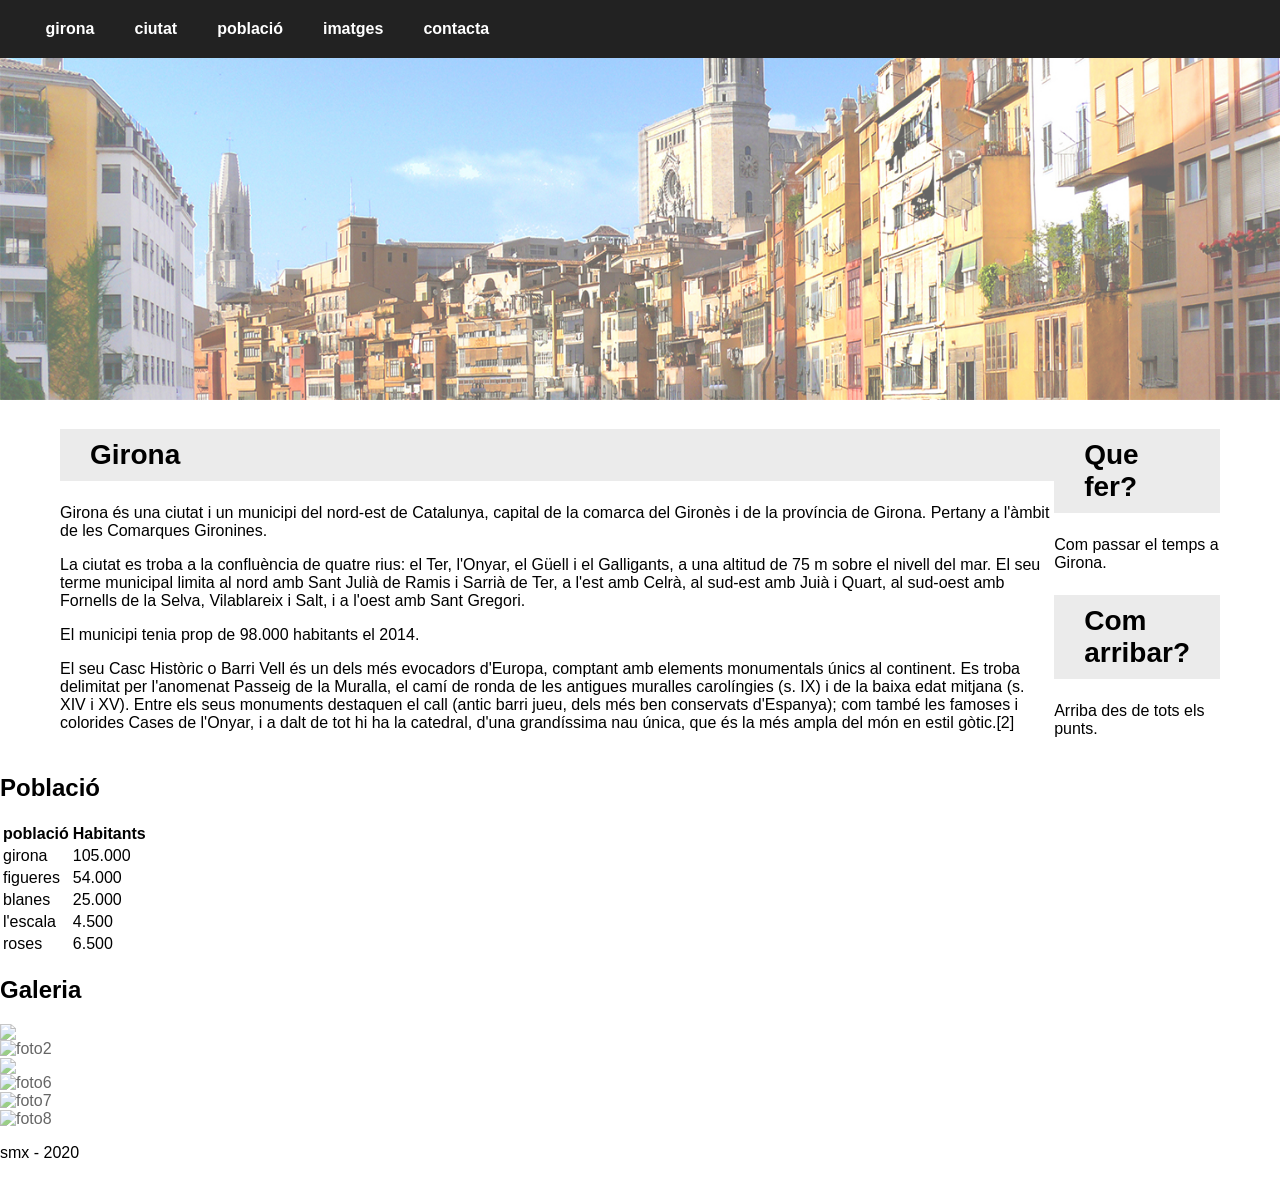
==== AC2.4_Victor_Extremera/index.html @ 88b4a722 "AC2.4" ====
<!DOCTYPE html>
<html>
	<head>
		<meta charset="UTF-8">
		<meta name="viewport" content="width=device-width, initial-scale=1.0">
		<title>Girona enamora</title>
		<link rel="stylesheet" href="css/style.css">
    	<link rel="shortcut icon" href="https://cdn-icons-png.flaticon.com/512/8743/8743996.png">
	</head>
	<body>

	<!-- MENU DEL LLOC WEB -->
		<div class="header">
			<ul class="menu">
				<li><a>girona</a></li>
				<li><a>ciutat</a></li>
				<li><a>població</a></li>
				<li><a>imatges</a></li>  
				<li><a>contacta</a></li>
			</ul>
		</div>
		<div class="slide">
			<img alt="girona" src="img/slide.jpg">
		</div>
		<div class="content">
			<div class="girona">
				<h2>Girona</h2>
				<p>Girona és una ciutat i un municipi del nord-est de Catalunya, capital de la comarca del Gironès i de la província de Girona. Pertany a l'àmbit de les Comarques Gironines.</p>
				<p>La ciutat es troba a la confluència de quatre rius: el Ter, l'Onyar, el Güell i el Galligants, a una altitud de 75 m sobre el nivell del mar. El seu terme municipal limita al nord amb Sant Julià de Ramis i Sarrià de Ter, a l'est amb Celrà, al sud-est amb Juià i Quart, al sud-oest amb Fornells de la Selva, Vilablareix i Salt, i a l'oest amb Sant Gregori.</p>
				<p>El municipi tenia prop de 98.000 habitants el 2014.</p>
				<p>El seu Casc Històric o Barri Vell és un dels més evocadors d'Europa, comptant amb elements monumentals únics al continent. Es troba delimitat per l'anomenat Passeig de la Muralla, el camí de ronda de les antigues muralles carolíngies (s. IX) i de la baixa edat mitjana (s. XIV i XV). Entre els seus monuments destaquen el call (antic barri jueu, dels més ben conservats d'Espanya); com també les famoses i colorides Cases de l'Onyar, i a dalt de tot hi ha la catedral, d'una grandíssima nau única, que és la més ampla del món en estil gòtic.[2]</p>
			</div>
			<div class="widget">
				<div class="widget-element">
					<h2>Que fer?</h2>
					<p>Com passar el temps a Girona.</p>
					<h2>Com arribar?</h2>
					<p>Arriba des de tots els punts.</p>
				</div>
			</div>
		</div>

		<div>
			<div>
				<h2>Població</h2>
				<table>
					<tr><th>població</td><th>Habitants</td></tr>
					<tr><td>girona</td><td>105.000</td></tr>
					<tr><td>figueres</td><td>54.000</td></tr>
					<tr><td>blanes</td><td>25.000</td></tr>
					<tr><td>l'escala</td><td>4.500</td></tr>
					<tr><td>roses</td><td>6.500</td></tr>
				</table>
			</div>
		</div>

		<div>
			<div>
			<h2>Galeria</h2>
			</div>
			<div>
				<div><img src="imatges/foto1.jpg"></div>
				<div><img src="imatges/foto2.jpg" alt="foto2"></div>
				<div><img src="imatges/foto3.jpg"></div>
			</div>
			<div>
				<div><img src="imatges/foto6.jpg" alt="foto6"></div>
				<div><img src="imatges/foto7.jpg" alt="foto7"></div>
				<div><img src="imatges/foto8.jpg" alt="foto8"></div>
			</div>
		</div>

		<div class="footer">
			<p>smx - 2020</p>
		</div>
	</body>
</html>
---- AC2.4_Victor_Extremera/css/style.css ----
html, body {
    margin: 0;
    padding: 0;
    font-family: 'Segoe UI', Tahoma, Geneva, Verdana, sans-serif;
}

.header {
    background-color: #222222;
    padding: 10px 0;
    width: 100%;
    position: fixed;
    z-index: 5;
}

.menu {
    list-style-type: none;
    margin: 0 0 0 2vw;
    padding: 0;
    display: flex;
    justify-content: flex-start;
}

.menu li {
    display: inline;
}

.menu li a {
    text-decoration: none; 
    color: white;
    padding: 10px 20px;
    display: block;
    font-weight: 700;
}

.menu li a:hover {
    background-color: rgb(123, 123, 123);
    color: #ffffff;
    font-weight: 700;
}

.slide {
    display: flex; 
    width: 100%; 
    justify-content: center;
    height: 45ch;
    overflow: hidden;
}

img{
    display: block;
    width: 100%;
    opacity: 60%;
    z-index: -1;
}

.content {
    margin: 5px 60px;
    display: flex;
}

.content h2 {
    font-weight: 800;
    font-size: 28px;
    padding: 10px 30px;
    background-color: #ebebeb;
    display: flex-start;
}

.
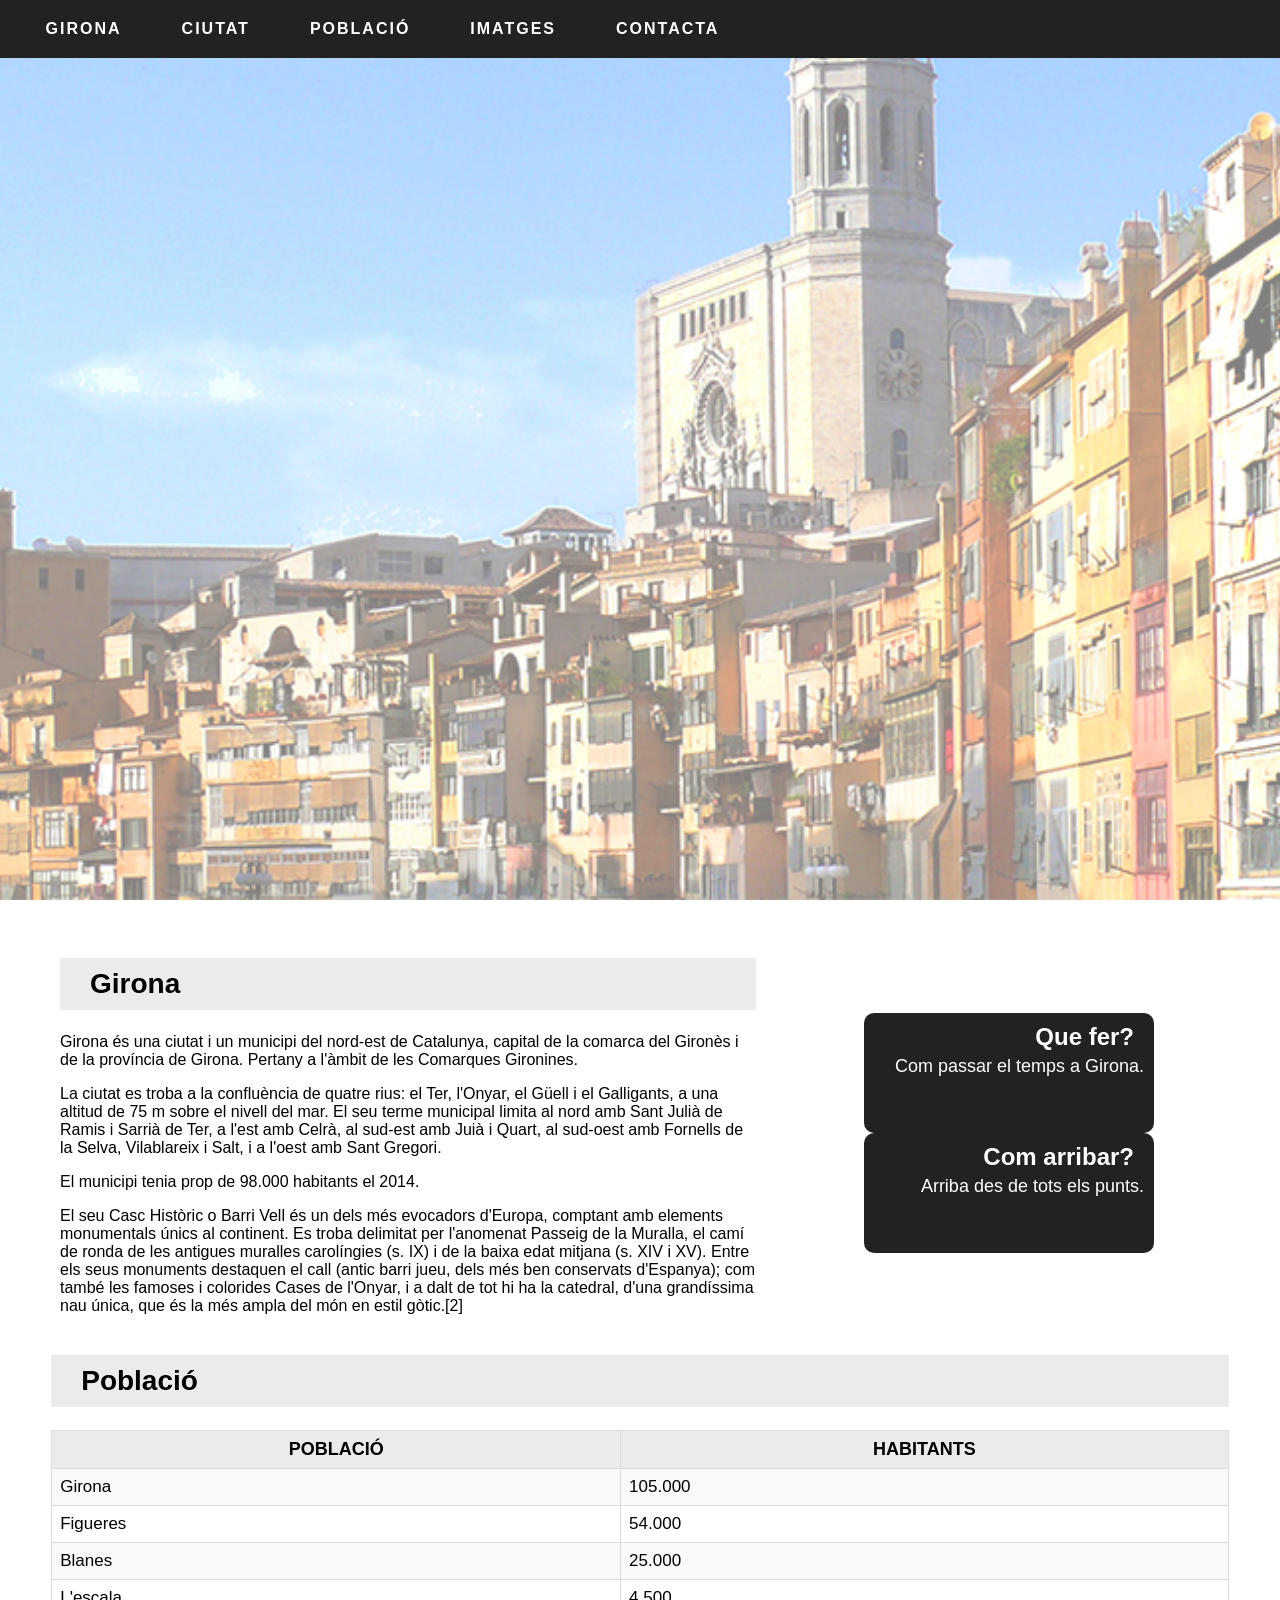
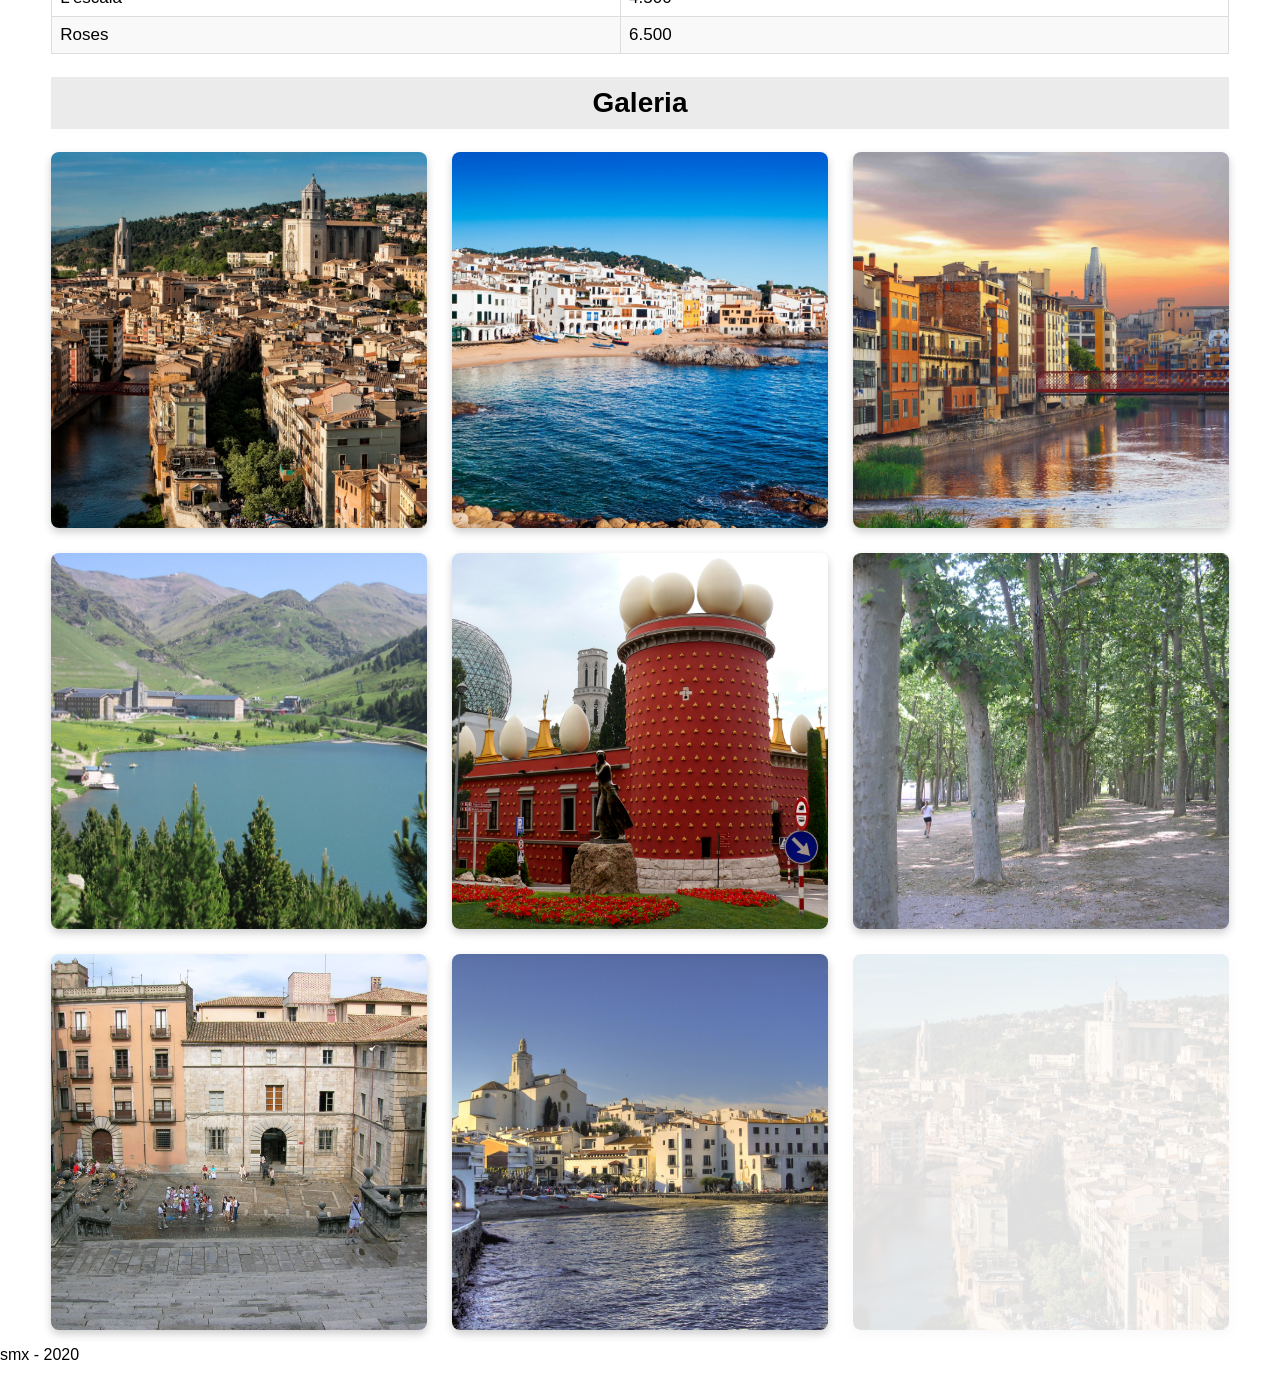
==== commit 79709ac9: "bebe" ====
--- a/AC2.4_Victor_Extremera/index.html
+++ b/AC2.4_Victor_Extremera/index.html
@@ -8,23 +8,22 @@
     	<link rel="shortcut icon" href="https://cdn-icons-png.flaticon.com/512/8743/8743996.png">
 	</head>
 	<body>
-
 	<!-- MENU DEL LLOC WEB -->
 		<div class="header">
 			<ul class="menu">
-				<li><a>girona</a></li>
-				<li><a>ciutat</a></li>
-				<li><a>població</a></li>
-				<li><a>imatges</a></li>  
-				<li><a>contacta</a></li>
+				<li><a href="#girona">girona</a></li>
+				<li><a href="#girona">ciutat</a></li>
+				<li><a href="#taula">població</a></li>
+				<li><a href="#galeria">imatges</a></li>  
+				<li><a href="#contacte">contacta</a></li>
 			</ul>
 		</div>
 		<div class="slide">
-			<img alt="girona" src="img/slide.jpg">
+			<!-- <img alt="girona" src="img/slide.jpg"> -->
 		</div>
 		<div class="content">
-			<div class="girona">
-				<h2>Girona</h2>
+			<div class="girona" id="girona">
+				<h2 class="girona-h2">Girona</h2>
 				<p>Girona és una ciutat i un municipi del nord-est de Catalunya, capital de la comarca del Gironès i de la província de Girona. Pertany a l'àmbit de les Comarques Gironines.</p>
 				<p>La ciutat es troba a la confluència de quatre rius: el Ter, l'Onyar, el Güell i el Galligants, a una altitud de 75 m sobre el nivell del mar. El seu terme municipal limita al nord amb Sant Julià de Ramis i Sarrià de Ter, a l'est amb Celrà, al sud-est amb Juià i Quart, al sud-oest amb Fornells de la Selva, Vilablareix i Salt, i a l'oest amb Sant Gregori.</p>
 				<p>El municipi tenia prop de 98.000 habitants el 2014.</p>
@@ -32,45 +31,59 @@
 			</div>
 			<div class="widget">
 				<div class="widget-element">
-					<h2>Que fer?</h2>
+					<h2 class="widget-h2">Que fer?</h2>
 					<p>Com passar el temps a Girona.</p>
-					<h2>Com arribar?</h2>
+				</div>
+				<div class="widget-element">
+					<h2 class="widget-h2">Com arribar?</h2>
 					<p>Arriba des de tots els punts.</p>
 				</div>
 			</div>
 		</div>
-
-		<div>
-			<div>
-				<h2>Població</h2>
-				<table>
-					<tr><th>població</td><th>Habitants</td></tr>
-					<tr><td>girona</td><td>105.000</td></tr>
-					<tr><td>figueres</td><td>54.000</td></tr>
-					<tr><td>blanes</td><td>25.000</td></tr>
-					<tr><td>l'escala</td><td>4.500</td></tr>
-					<tr><td>roses</td><td>6.500</td></tr>
-				</table>
+		<div class="table-container" id="poblacio">
+			<h2>Població</h2>
+			<table>
+				<tr>
+					<th>Població</th>
+					<th>Habitants</th>
+				</tr>
+				<tr>
+					<td>girona</td>
+					<td>105.000</td>
+				</tr>
+				<tr>
+					<td>figueres</td>
+					<td>54.000</td>
+				</tr>
+				<tr>
+					<td>blanes</td>
+					<td>25.000</td>
+				</tr>
+				<tr>
+					<td>l'escala</td>
+					<td>4.500</td>
+				</tr>
+				<tr>
+					<td>roses</td>
+					<td>6.500</td>
+				</tr>
+			</table>
+		</div>
+		<div class="gallery-container" id="galeria">
+			<h2>Galeria</h2>
+			<div class="gallery-grid">
+				<div class="gallery-item"><img src="img/foto1.jpg" alt="Foto 1"></div>
+				<div class="gallery-item"><img src="img/foto2.jpg" alt="Foto 2"></div>
+				<div class="gallery-item"><img src="img/foto3.jpg" alt="Foto 3"></div>
+				<div class="gallery-item"><img src="img/foto4.jpg" alt="Foto 4"></div>
+				<div class="gallery-item"><img src="img/foto5.jpg" alt="Foto 5"></div>
+				<div class="gallery-item"><img src="img/foto6.jpg" alt="Foto 6"></div>
+				<div class="gallery-item"><img src="img/foto7.jpg" alt="Foto 7"></div>
+				<div class="gallery-item"><img src="img/foto8.jpg" alt="Foto 8"></div>
+				<div class="gallery-item"><img src="img/foto1.jpg" alt="Foto 9"><p>More ...</p></div>
 			</div>
 		</div>
-
-		<div>
-			<div>
-			<h2>Galeria</h2>
-			</div>
-			<div>
-				<div><img src="imatges/foto1.jpg"></div>
-				<div><img src="imatges/foto2.jpg" alt="foto2"></div>
-				<div><img src="imatges/foto3.jpg"></div>
-			</div>
-			<div>
-				<div><img src="imatges/foto6.jpg" alt="foto6"></div>
-				<div><img src="imatges/foto7.jpg" alt="foto7"></div>
-				<div><img src="imatges/foto8.jpg" alt="foto8"></div>
-			</div>
-		</div>
-
-		<div class="footer">
+		<div class="footer" id="contacte">
 			<p>smx - 2020</p>
 		</div>
 	</body>
--- a/AC2.4_Victor_Extremera/css/style.css
+++ b/AC2.4_Victor_Extremera/css/style.css
@@ -2,6 +2,7 @@
     margin: 0;
     padding: 0;
     font-family: 'Segoe UI', Tahoma, Geneva, Verdana, sans-serif;
+    scroll-behavior: smooth;
 }
 
 .header {
@@ -22,14 +23,17 @@
 
 .menu li {
     display: inline;
+    margin-right: 20px;
 }
 
 .menu li a {
     text-decoration: none; 
+    letter-spacing: 2px;
     color: white;
     padding: 10px 20px;
     display: block;
     font-weight: 700;
+    text-transform: uppercase;
 }
 
 .menu li a:hover {
@@ -42,23 +46,22 @@
     display: flex; 
     width: 100%; 
     justify-content: center;
-    height: 45ch;
+    height: 60vh;
     overflow: hidden;
-}
-
-img{
-    display: block;
-    width: 100%;
-    opacity: 60%;
-    z-index: -1;
+    background-image: linear-gradient(rgba(255, 255, 255, 0.5), rgba(255, 255, 255, 0.5)), url("../img/slide.jpg");
+    background-size: cover;
+    background-position: center;
+    background-attachment: fixed;
+    height: 100vh;
 }
 
 .content {
     margin: 5px 60px;
     display: flex;
+    padding-top: 30px;
 }
 
-.content h2 {
+.girona-h2 {
     font-weight: 800;
     font-size: 28px;
     padding: 10px 30px;
@@ -66,4 +69,131 @@
     display: flex-start;
 }
 
-.+.girona {
+    width: 60%;
+}
+
+.widget {
+    width: 35%;
+    margin-left: 50px;
+    display: flex;
+    flex-direction: column;
+    align-items: center;
+    justify-content: center;
+}
+
+.widget-element {
+    background-color: #222222;
+    border-radius: 10px;
+    color: white;
+    display: flex;
+    flex-direction: column;
+    /* padding: 15px 40px; */
+    height: 120px;
+    width: 290px;
+}
+
+.widget-h2 {
+    font-weight: 800;
+    font-size: 24px;
+    text-align: right;
+    margin: 0;
+    padding: 10px 20px 0 20px;
+}
+
+.widget-element p {
+    text-align: right;
+    font-size: 18px;
+    padding: 5px 10px;
+    max-width: 270px;
+    margin: 0;
+}
+
+.table-container {
+    width: 92%;
+    margin: auto;
+    border-collapse: collapse;
+}
+
+.table-container h2 {
+    font-weight: 800;
+    font-size: 28px;
+    padding: 10px 30px;
+    background-color: #ebebeb;
+    display: flex-start;
+}
+
+table {
+    width: 100%;
+    border-collapse: collapse;
+}
+
+th {
+    background-color: #ebebeb;
+    color: black;
+    padding: 8px;
+    border: 1px solid #ddd;
+    font-size: 18px;
+    text-transform: uppercase;
+    text-align: center;
+}
+
+td {
+    padding: 8px;
+    border: 1px solid #ddd;
+    text-align: left;
+    font-size: 17px;
+    text-transform: capitalize;
+}
+
+td:first-child {
+    text-align: left;
+}
+
+tr:nth-child(even) {
+    background-color: #f9f9f9;
+}
+
+.gallery-container {
+    width: 92%;
+    margin: auto;
+    text-align: center;
+}
+
+.gallery-container h2 {
+    font-weight: 800;
+    font-size: 28px;
+    padding: 10px 30px;
+    background-color: #ebebeb;
+    display: flex-start;
+}
+
+.gallery-grid {
+    display: grid;
+    grid-template-columns: repeat(3, 1fr);
+    gap: 25px;
+    margin-top: 20px;
+}
+
+.gallery-item {
+    width: 100%;
+    aspect-ratio: 1; /* Mantiene la proporción cuadrada para todas las celdas */
+    overflow: hidden;
+    border-radius: 8px;
+    box-shadow: 0px 4px 8px rgba(0, 0, 0, 0.2);
+}
+
+.gallery-item img {
+    width: 100%;
+    height: 100%;
+    object-fit: cover;
+    transition: transform 0.3s ease;
+}
+
+.gallery-item img:hover {
+    transform: scale(1.05);
+}
+
+.gallery-item:nth-child(9) {
+    opacity: 12%;
+}
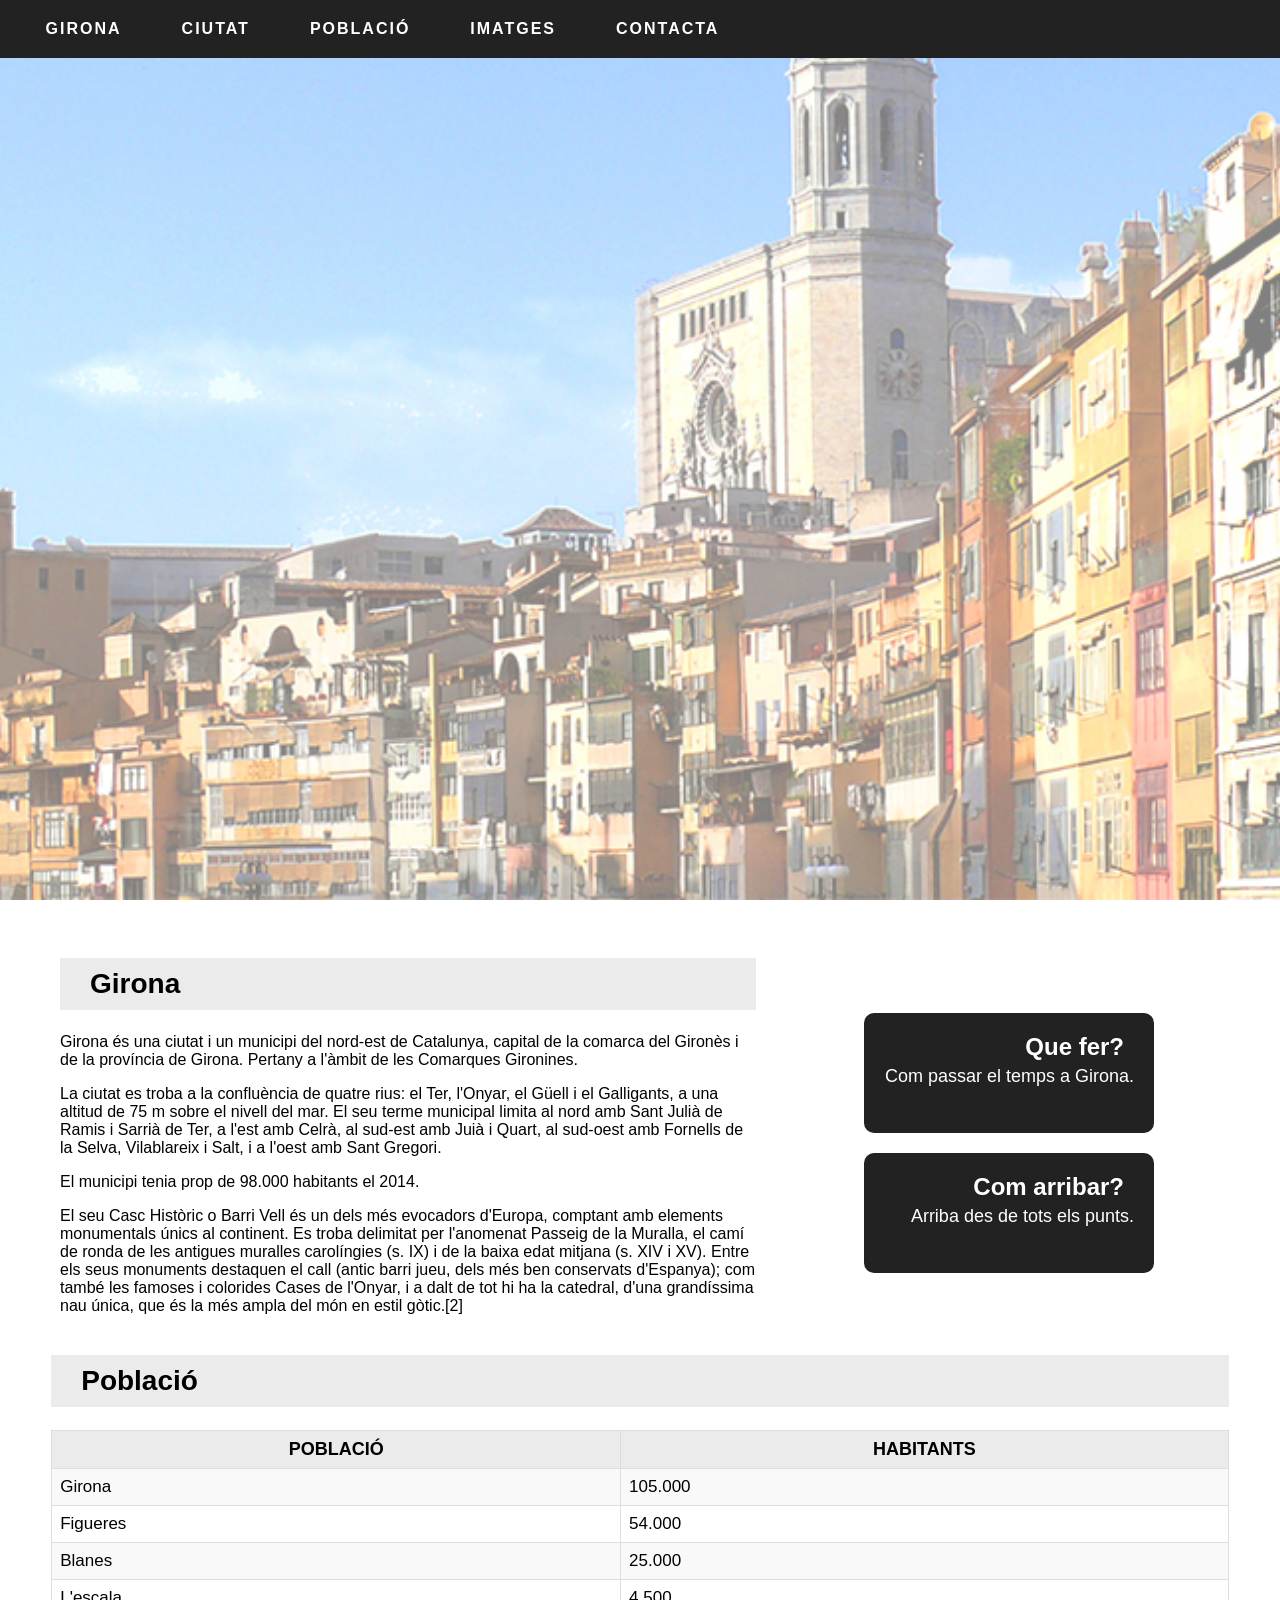
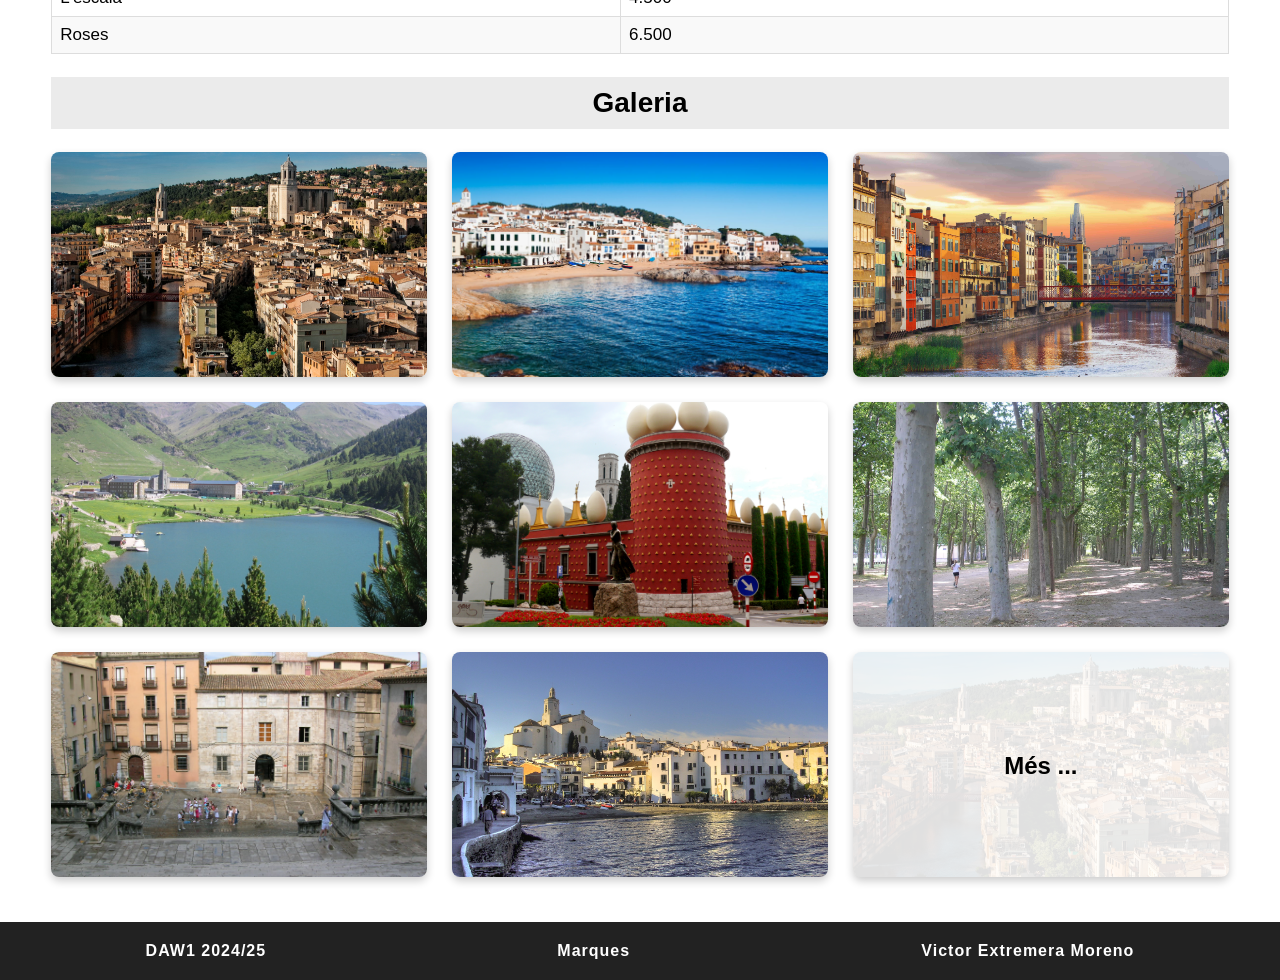
==== commit 3c4dbe54: "ac2.4" ====
--- a/AC2.4_Victor_Extremera/index.html
+++ b/AC2.4_Victor_Extremera/index.html
@@ -30,14 +30,14 @@
 				<p>El seu Casc Històric o Barri Vell és un dels més evocadors d'Europa, comptant amb elements monumentals únics al continent. Es troba delimitat per l'anomenat Passeig de la Muralla, el camí de ronda de les antigues muralles carolíngies (s. IX) i de la baixa edat mitjana (s. XIV i XV). Entre els seus monuments destaquen el call (antic barri jueu, dels més ben conservats d'Espanya); com també les famoses i colorides Cases de l'Onyar, i a dalt de tot hi ha la catedral, d'una grandíssima nau única, que és la més ampla del món en estil gòtic.[2]</p>
 			</div>
 			<div class="widget">
-				<div class="widget-element">
+				<a class="widget-element" target="_blank" href="https://www.tripadvisor.es/Attractions-g187499-Activities-Girona_Province_of_Girona_Catalonia.html">
 					<h2 class="widget-h2">Que fer?</h2>
 					<p>Com passar el temps a Girona.</p>
-				</div>
-				<div class="widget-element">
+				</a>
+				<a class="widget-element" target="_blank" href="https://infogirona.com/llegar-a-girona/">
 					<h2 class="widget-h2">Com arribar?</h2>
 					<p>Arriba des de tots els punts.</p>
-				</div>
+				</a>
 			</div>
 		</div>
 		<div class="table-container" id="poblacio">
@@ -80,11 +80,16 @@
 				<div class="gallery-item"><img src="img/foto6.jpg" alt="Foto 6"></div>
 				<div class="gallery-item"><img src="img/foto7.jpg" alt="Foto 7"></div>
 				<div class="gallery-item"><img src="img/foto8.jpg" alt="Foto 8"></div>
-				<div class="gallery-item"><img src="img/foto1.jpg" alt="Foto 9"><p>More ...</p></div>
+				<div class="gallery-item">
+					<img src="img/foto1.jpg" alt="Foto 9">
+					<p>Més ...</p>
+				</div>
 			</div>
 		</div>
 		<div class="footer" id="contacte">
-			<p>smx - 2020</p>
+			<p>DAW1 2024/25</p>
+			<p>Marques</p>
+			<p>Victor Extremera Moreno</p>
 		</div>
 	</body>
 </html>
--- a/AC2.4_Victor_Extremera/css/style.css
+++ b/AC2.4_Victor_Extremera/css/style.css
@@ -80,6 +80,7 @@
     flex-direction: column;
     align-items: center;
     justify-content: center;
+    justify-content: center;
 }
 
 .widget-element {
@@ -91,13 +92,20 @@
     /* padding: 15px 40px; */
     height: 120px;
     width: 290px;
+    margin: 20px 0 0 0;
+    text-decoration: none;
+    transition: ease 2s;
+}
+
+.widget-element:hover {
+    transform: scale(1.1); 
 }
 
 .widget-h2 {
     font-weight: 800;
     font-size: 24px;
     text-align: right;
-    margin: 0;
+    margin: 10px 10px 0 0;
     padding: 10px 20px 0 20px;
 }
 
@@ -106,7 +114,7 @@
     font-size: 18px;
     padding: 5px 10px;
     max-width: 270px;
-    margin: 0;
+    margin: 0 10px 0 0;
 }
 
 .table-container {
@@ -158,6 +166,7 @@
     width: 92%;
     margin: auto;
     text-align: center;
+    margin-bottom: 5vh;
 }
 
 .gallery-container h2 {
@@ -177,10 +186,12 @@
 
 .gallery-item {
     width: 100%;
+    height: 25vh;
     aspect-ratio: 1; /* Mantiene la proporción cuadrada para todas las celdas */
     overflow: hidden;
     border-radius: 8px;
     box-shadow: 0px 4px 8px rgba(0, 0, 0, 0.2);
+    position: relative;
 }
 
 .gallery-item img {
@@ -194,6 +205,47 @@
     transform: scale(1.05);
 }
 
-.gallery-item:nth-child(9) {
+.gallery-item p:hover{
+    transform: scale(1.05);
+}
+
+.gallery-item:nth-child(9) img {
     opacity: 12%;
+}
+
+.gallery-item:nth-child(9) p {
+    position: absolute;
+    top: 40%;
+    left: 50%;
+    transform: translate(-50%, -50%);
+    color: black;
+    font-size: 1.5rem;
+    font-weight: 900;
+    padding: 10px 20px;
+    border-radius: 5px;
+    text-align: center;
+    opacity: 100%;
+}
+.footer {
+    background-color: #222222;
+    padding: 15px 0;
+    width: 100%; 
+    bottom: 0;  
+    z-index: 5; 
+    text-align: center; 
+    display: flex;
+    flex-direction: row;
+    justify-content: space-around;
+}
+
+.footer p {
+    color: white; 
+    margin: 5px 0; 
+    font-weight: 700; 
+    letter-spacing: 1px;
+    transition: ease 0.3s;
+}
+
+.footer p:hover {
+    transform: scale(1.1);
 }
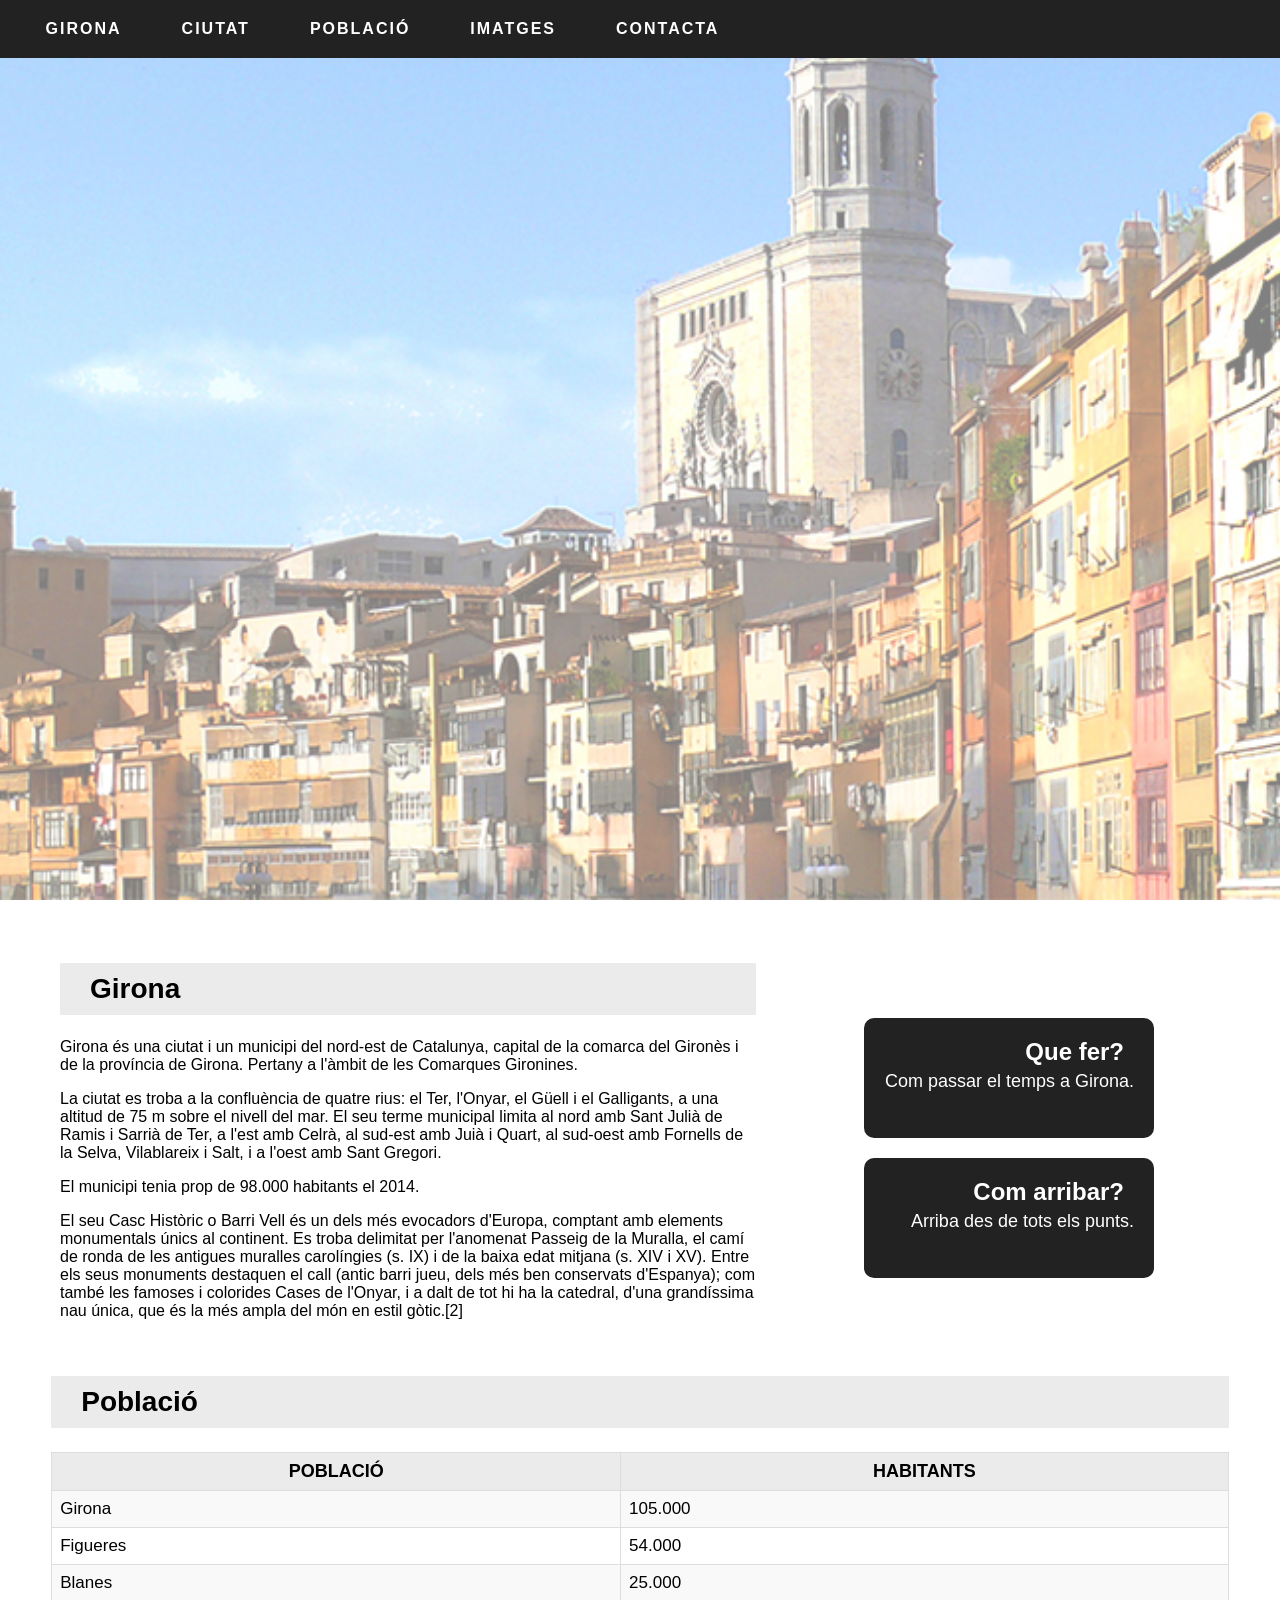
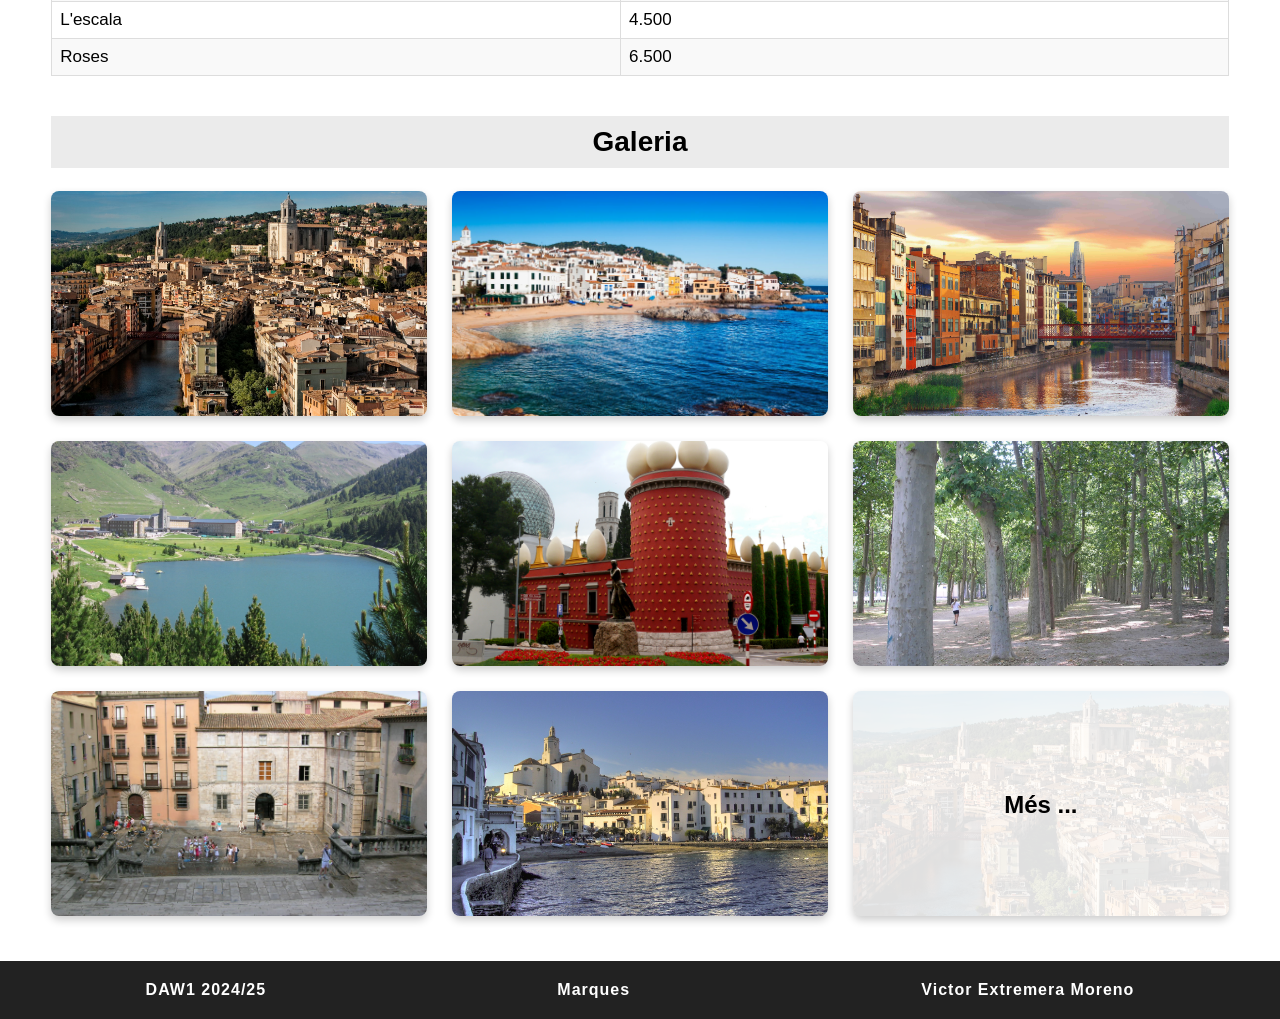
==== commit db82a9a4: "ac2.4" ====
--- a/AC2.4_Victor_Extremera/index.html
+++ b/AC2.4_Victor_Extremera/index.html
@@ -10,25 +10,29 @@
 	<body>
 	<!-- MENU DEL LLOC WEB -->
 		<div class="header">
-			<ul class="menu">
-				<li><a href="#girona">girona</a></li>
-				<li><a href="#girona">ciutat</a></li>
-				<li><a href="#taula">població</a></li>
-				<li><a href="#galeria">imatges</a></li>  
-				<li><a href="#contacte">contacta</a></li>
-			</ul>
+			<nav>
+				<ul class="menu">
+					<li><a href="#girona">girona</a></li>
+					<li><a href="#girona">ciutat</a></li>
+					<li><a href="#poblacio">població</a></li>
+					<li><a href="#galeria">imatges</a></li>  
+					<li><a href="#contacte">contacta</a></li>
+				</ul>
+			</nav>
 		</div>
-		<div class="slide">
-			<!-- <img alt="girona" src="img/slide.jpg"> -->
+		<div class="slide"> <!-- Imatge de Portada Girona, afegida amb css background-image: ;-->
 		</div>
+		<div id="girona"></div>
 		<div class="content">
-			<div class="girona" id="girona">
-				<h2 class="girona-h2">Girona</h2>
+			<!-- ABOUT de Girona -->
+			<div class="girona">
+				<h2 class="girona-h2">Girona</h2> 
 				<p>Girona és una ciutat i un municipi del nord-est de Catalunya, capital de la comarca del Gironès i de la província de Girona. Pertany a l'àmbit de les Comarques Gironines.</p>
 				<p>La ciutat es troba a la confluència de quatre rius: el Ter, l'Onyar, el Güell i el Galligants, a una altitud de 75 m sobre el nivell del mar. El seu terme municipal limita al nord amb Sant Julià de Ramis i Sarrià de Ter, a l'est amb Celrà, al sud-est amb Juià i Quart, al sud-oest amb Fornells de la Selva, Vilablareix i Salt, i a l'oest amb Sant Gregori.</p>
 				<p>El municipi tenia prop de 98.000 habitants el 2014.</p>
 				<p>El seu Casc Històric o Barri Vell és un dels més evocadors d'Europa, comptant amb elements monumentals únics al continent. Es troba delimitat per l'anomenat Passeig de la Muralla, el camí de ronda de les antigues muralles carolíngies (s. IX) i de la baixa edat mitjana (s. XIV i XV). Entre els seus monuments destaquen el call (antic barri jueu, dels més ben conservats d'Espanya); com també les famoses i colorides Cases de l'Onyar, i a dalt de tot hi ha la catedral, d'una grandíssima nau única, que és la més ampla del món en estil gòtic.[2]</p>
 			</div>
+			<!-- APARTAT DE BOTONS DE QUE FER, COM ARRIBAR -->
 			<div class="widget">
 				<a class="widget-element" target="_blank" href="https://www.tripadvisor.es/Attractions-g187499-Activities-Girona_Province_of_Girona_Catalonia.html">
 					<h2 class="widget-h2">Que fer?</h2>
@@ -40,7 +44,9 @@
 				</a>
 			</div>
 		</div>
-		<div class="table-container" id="poblacio">
+		<!-- TAULA DE POBLACIÓ, LLOC-HABITANTS -->
+		<div id="poblacio"></div>
+		<div class="table-container">
 			<h2>Població</h2>
 			<table>
 				<tr>
@@ -69,7 +75,9 @@
 				</tr>
 			</table>
 		</div>
-		<div class="gallery-container" id="galeria">
+		<!-- GALERIA D'IMATGES -->
+		<div id="galeria"></div>
+		<div class="gallery-container">
 			<h2>Galeria</h2>
 			<div class="gallery-grid">
 				<div class="gallery-item"><img src="img/foto1.jpg" alt="Foto 1"></div>
@@ -82,15 +90,15 @@
 				<div class="gallery-item"><img src="img/foto8.jpg" alt="Foto 8"></div>
 				<div class="gallery-item">
 					<img src="img/foto1.jpg" alt="Foto 9">
-					<p>Més ...</p>
+					<p>Més ...</p> <!-- Esta pensat per si tenim més fotos, afegirli un enllaç a una galeria més gran-->
 				</div>
 			</div>
 		</div>
+		<!-- PEU DE PÀGINA -->
 		<div class="footer" id="contacte">
 			<p>DAW1 2024/25</p>
 			<p>Marques</p>
 			<p>Victor Extremera Moreno</p>
 		</div>
 	</body>
-</html>
-
+</html>
--- a/AC2.4_Victor_Extremera/css/style.css
+++ b/AC2.4_Victor_Extremera/css/style.css
@@ -9,7 +9,7 @@
     background-color: #222222;
     padding: 10px 0;
     width: 100%;
-    position: fixed;
+    position: fixed; /* la posiió fixed fa que es quedi aquest element estàtic a la pàgina sense importar on et moguis (sempre el veuràs)*/
     z-index: 5;
 }
 
@@ -17,23 +17,26 @@
     list-style-type: none;
     margin: 0 0 0 2vw;
     padding: 0;
-    display: flex;
+    display: flex; /* flex permet distribuir el contingut molt millor */
     justify-content: flex-start;
+    transition: ease 1s;
 }
 
 .menu li {
-    display: inline;
+    display: inline; /* fa actuar l'element com apilables un al costat de l'altre */
     margin-right: 20px;
+    transition: ease 1s;
 }
 
 .menu li a {
-    text-decoration: none; 
+    text-decoration: none; /* els <a> per defecte tenen subratllat i color blau després del clic, none s'ho treu */
     letter-spacing: 2px;
     color: white;
     padding: 10px 20px;
     display: block;
     font-weight: 700;
-    text-transform: uppercase;
+    text-transform: uppercase; /* independentment de com estigui escrit a l'html, això o fa majúscula */
+    transition: ease 1s;
 }
 
 .menu li a:hover {
@@ -49,19 +52,26 @@
     height: 60vh;
     overflow: hidden;
     background-image: linear-gradient(rgba(255, 255, 255, 0.5), rgba(255, 255, 255, 0.5)), url("../img/slide.jpg");
-    background-size: cover;
+    background-size: cover; /* linear gradient l'utilitzo per cambiar l'opacitat de l'imatge i que s'assembli més a l'exemple */
     background-position: center;
-    background-attachment: fixed;
-    height: 100vh;
-}
+    background-attachment: fixed; /* fixed fa que l'imatge no fagi "scroll" amb la resta de la pàgina, m'agrada l'efecte */
+    height: 100vh; /* l'unitat vh actua com unitats de la propia pàgina, 100 unitats son totes les que es veuen default. Per tant actua com un widht 100%, però a height. el problema seria que height no accepta aquest percentatge perque la pa`gina es realment més alta perquè hi ha scroll */
+}
+
+#girona, #poblacio, #galeria { /* com el header és fixa, al redirigirse a un apartat amb els links es queda abaix, i no es veu el titol */
+    display: absolute; /* he pensat en fer uns div al principi de cada apartat amb display absolut perquè no modifiqui altres continguts segons la seva posició */
+    margin-top: -60px; /* i he mogut aquests divs cap adalt, amb margin-top negatiu */
+    margin-bottom: 100px; /* després els contigut després d'aixó es posava inmediatament seguint el div, i es superposaven els continguts */
+} /*llavors he fet el amrgin negatiu i un margin bottom, per retornar el contingut real al seu lloc */
+/*aquest css llavors és perquè es mostri el contingut correctament si navegas per la web amb el header. */
 
 .content {
     margin: 5px 60px;
     display: flex;
-    padding-top: 30px;
-}
-
-.girona-h2 {
+    /* padding-top: 20px; */
+}
+
+.girona-h2 { /* clase pel titol h2 que hi ha a Girona */
     font-weight: 800;
     font-size: 28px;
     padding: 10px 30px;
@@ -70,17 +80,16 @@
 }
 
 .girona {
-    width: 60%;
+    width: 60%; /* gestiono l'espai amb width 60% i després al widget 35% perque m'agrada més que inline-block (el resultat és semblant) */
 }
 
 .widget {
     width: 35%;
     margin-left: 50px;
     display: flex;
-    flex-direction: column;
+    flex-direction: column; /* distribueix els elements que hi ha hagi dintre del flex, un sota l'altre */
     align-items: center;
-    justify-content: center;
-    justify-content: center;
+    justify-content: center; /* centra el contingut */
 }
 
 .widget-element {
@@ -89,16 +98,15 @@
     color: white;
     display: flex;
     flex-direction: column;
-    /* padding: 15px 40px; */
     height: 120px;
     width: 290px;
     margin: 20px 0 0 0;
     text-decoration: none;
-    transition: ease 2s;
-}
-
-.widget-element:hover {
-    transform: scale(1.1); 
+    transition: ease 2s; /* transició que afecta al efecte :hover, no es posa al mateix :hover perquè sino, no faria la transició de sortida, només la d'entrada. */
+}
+
+.widget-element:hover { /* aplica aquests estils quan el ratolí esta a sobre de l'element */
+    transform: scale(1.1); /* utilitzo l'scale com recurs visual al posar el ratolí a sobre de l'element */
 }
 
 .widget-h2 {
@@ -109,7 +117,7 @@
     padding: 10px 20px 0 20px;
 }
 
-.widget-element p {
+.widget-element p { /* afecta al <p> dintre dels .widget-elements */
     text-align: right;
     font-size: 18px;
     padding: 5px 10px;
@@ -151,14 +159,14 @@
     border: 1px solid #ddd;
     text-align: left;
     font-size: 17px;
-    text-transform: capitalize;
-}
-
-td:first-child {
+    text-transform: capitalize; /* Les primeres lletres les farà majúscules */
+}
+
+td:first-child { /* aquest aplicarà al primer td de cada lloc*/
     text-align: left;
 }
 
-tr:nth-child(even) {
+tr:nth-child(even) { /* aquest a tots els tr parells */
     background-color: #f9f9f9;
 }
 
@@ -180,14 +188,14 @@
 .gallery-grid {
     display: grid;
     grid-template-columns: repeat(3, 1fr);
-    gap: 25px;
+    gap: 25px; /* gap gestiona los espacios entre elementos grid, en ralación fila-columna */
     margin-top: 20px;
 }
 
 .gallery-item {
     width: 100%;
     height: 25vh;
-    aspect-ratio: 1; /* Mantiene la proporción cuadrada para todas las celdas */
+    aspect-ratio: 1; /* manté la posició amb totes les celdes */
     overflow: hidden;
     border-radius: 8px;
     box-shadow: 0px 4px 8px rgba(0, 0, 0, 0.2);
@@ -210,14 +218,14 @@
 }
 
 .gallery-item:nth-child(9) img {
-    opacity: 12%;
+    opacity: 12%; /*canvia l'opacitat */
 }
 
 .gallery-item:nth-child(9) p {
     position: absolute;
-    top: 40%;
-    left: 50%;
-    transform: translate(-50%, -50%);
+    top: 40%; /* centra el text del p */
+    left: 50%; /* centra el text del p */
+    transform: translate(-50%, -50%); /* centra el text del p */
     color: black;
     font-size: 1.5rem;
     font-weight: 900;
@@ -226,16 +234,17 @@
     text-align: center;
     opacity: 100%;
 }
+
 .footer {
     background-color: #222222;
     padding: 15px 0;
     width: 100%; 
     bottom: 0;  
-    z-index: 5; 
+    z-index: 5; /* el posa devant de la resta que tingui z-index menor */
     text-align: center; 
     display: flex;
-    flex-direction: row;
-    justify-content: space-around;
+    flex-direction: row; /*distribueix el contingut un al costat de l'altre */
+    justify-content: space-around; /* distribuint-lo per tot l'espai disponible */
 }
 
 .footer p {
@@ -248,4 +257,57 @@
 
 .footer p:hover {
     transform: scale(1.1);
+}
+
+/* estils responsive quan la pantalla té menys de 920px de width, afecta al manu de navegació i al widget */
+@media (max-width: 920px) {
+
+
+    /* fa el header per a movils */
+    .header {
+        position: relative;
+    }
+
+    .menu {
+        flex-direction: column; /* canvia el menu a columna en comptes de fila */
+        align-items: flex-start;
+        background-color: #222222;
+        padding-left: 10px;
+        margin-right: 20px;
+    }
+    
+    .menu li {
+        margin-right: 0px;
+        margin-bottom: 10px;
+        width: 100%;
+        height: 15vh;
+    }
+
+    .menu li a {
+        text-align: center;
+        font-size: 25px;
+    }
+
+    /* fa que el widget QUE FA, COM ARRIBAR, es posi abaix del contetn de Girona */
+    .content {
+        flex-direction: column; /* canvia el layout a columna */
+    }
+
+    .girona {
+        width: 100%; /* el div Girona ocupa el 100% del width */
+    }
+
+    .widget {
+        width: 100%;
+        margin-left: 0;
+    }
+
+    .widget-element {
+        width: 80%;
+
+    }
+
+    .widget-h2, .widget-element p {
+        text-align: center;
+    }
 }
